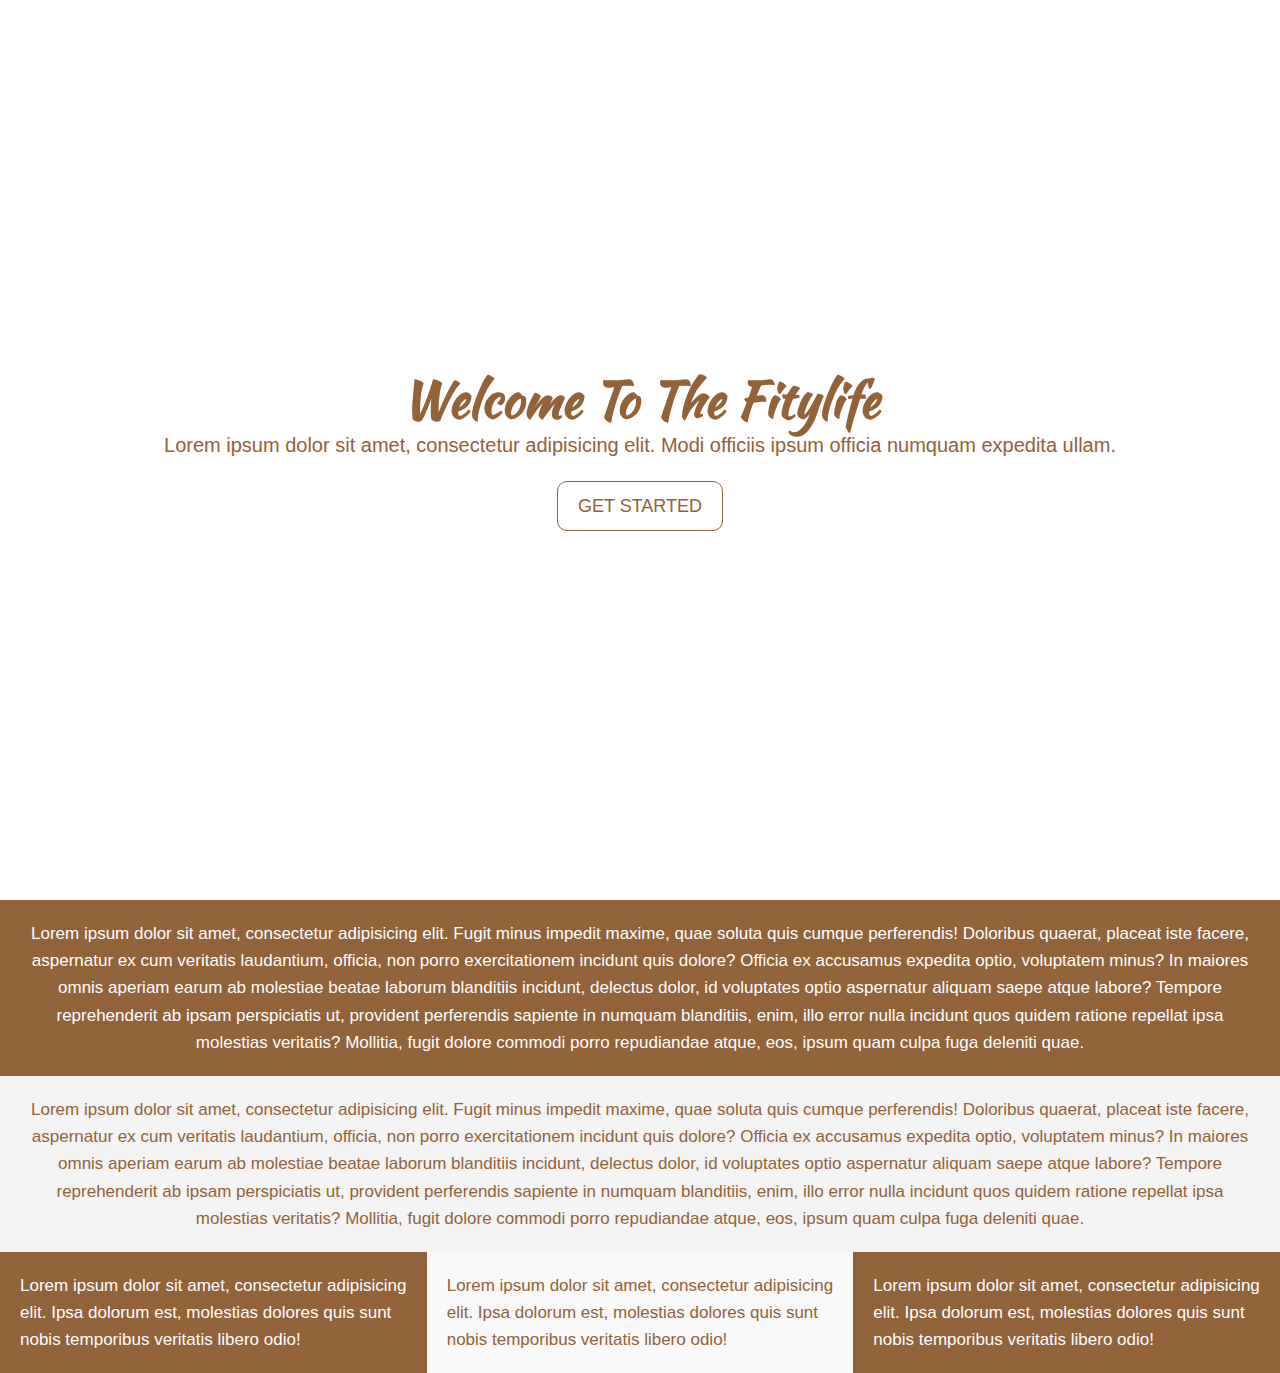
==== index.html @ 23720c60 "added  index file  to make our  landing page" ====
<!DOCTYPE html>
<html>
<head>
	<title>fitylife</title>
	<link href="https://fonts.googleapis.com/css?family=Kaushan+Script&display=swap" rel="stylesheet"> 
	<link rel="stylesheet" type="text/css" href="style.css">
</head>
<body>
	<header id="showcase">
	    <h1>Welcome To The Fitylife</h1>
	    <p>Lorem ipsum dolor sit amet, consectetur adipisicing elit. Modi officiis ipsum officia numquam expedita ullam.</p>
	    <a href="#" class="button">GET STARTED</a>
	  </header>
	  <section id="section-a">
	    <p>Lorem ipsum dolor sit amet, consectetur adipisicing elit. Fugit minus impedit maxime, quae soluta quis cumque perferendis! Doloribus quaerat, placeat iste facere, aspernatur ex cum veritatis laudantium, officia, non porro exercitationem incidunt quis dolore? Officia ex accusamus expedita optio, voluptatem minus? In maiores omnis aperiam earum ab molestiae beatae laborum blanditiis incidunt, delectus dolor, id voluptates optio aspernatur aliquam saepe atque labore? Tempore reprehenderit ab ipsam perspiciatis ut, provident perferendis sapiente in numquam blanditiis, enim, illo error nulla incidunt quos quidem ratione repellat ipsa molestias veritatis? Mollitia, fugit dolore commodi porro repudiandae atque, eos, ipsum quam culpa fuga deleniti quae.</p>
	  </section>
	  <section id="section-b">
	    <p>Lorem ipsum dolor sit amet, consectetur adipisicing elit. Fugit minus impedit maxime, quae soluta quis cumque perferendis! Doloribus quaerat, placeat iste facere, aspernatur ex cum veritatis laudantium, officia, non porro exercitationem incidunt quis dolore? Officia ex accusamus expedita optio, voluptatem minus? In maiores omnis aperiam earum ab molestiae beatae laborum blanditiis incidunt, delectus dolor, id voluptates optio aspernatur aliquam saepe atque labore? Tempore reprehenderit ab ipsam perspiciatis ut, provident perferendis sapiente in numquam blanditiis, enim, illo error nulla incidunt quos quidem ratione repellat ipsa molestias veritatis? Mollitia, fugit dolore commodi porro repudiandae atque, eos, ipsum quam culpa fuga deleniti quae.</p>
	  </section>
	  <section id="section-c">
	    <div class="box-1">
	      Lorem ipsum dolor sit amet, consectetur adipisicing elit. Ipsa dolorum est, molestias dolores quis sunt nobis temporibus veritatis libero odio!
	    </div>
	    <div class="box-2">
	      Lorem ipsum dolor sit amet, consectetur adipisicing elit. Ipsa dolorum est, molestias dolores quis sunt nobis temporibus veritatis libero odio!
	    </div>
	    <div class="box-3">
	      Lorem ipsum dolor sit amet, consectetur adipisicing elit. Ipsa dolorum est, molestias dolores quis sunt nobis temporibus veritatis libero odio!
	    </div>
	  </section>

</body>
</html>
---- style.css ----
*{
    margin:0;
    padding:0;
  }
  
  body{
    margin:0;
    font-family: Arial, "Helvetica Neue", Helvetica, sans-serif;
    font-size:17px;
    color:#926239;
    line-height:1.6;
  }
  
  #showcase{
    background-image:url('https://bit.ly/2uNaUTa');
    background-size:cover;
    background-position:center;
    height:100vh;
    display:flex;
    flex-direction:column;
    justify-content:center;
    align-items:center;
    text-align:center;
    padding:0 20px;
  }
  
  #showcase h1{
    font-family: 'Kaushan Script', cursive;
    font-size:50px;
    line-height:1.2;
  }
  
  #showcase p{
    font-size:20px;
  }
  
  #showcase .button{
    font-size:18px;
    text-decoration:none;
    color:#926239;
    border:#926239 1px solid;
    padding:10px 20px;
    border-radius:10px;
    margin-top:20px;
  }
  
  #showcase .button:hover{
    background:#926239;
    color:#fff;
  }
  
  #section-a{
    padding:20px;
    background:#926239;
    color:#fff;
    text-align:center;
  }
  
  #section-b{
    padding:20px;
    background:#f4f4f4;
    text-align:center;
  }
  
  #section-c{
    display:flex;
  }
  
  #section-c div{
    padding:20px;
  }
  
  #section-c .box-1, #section-c .box-3{
    background:#926239;
    color:#fff;
  }
  
  #section-c .box-2{
    background:#f9f9f9;
  }
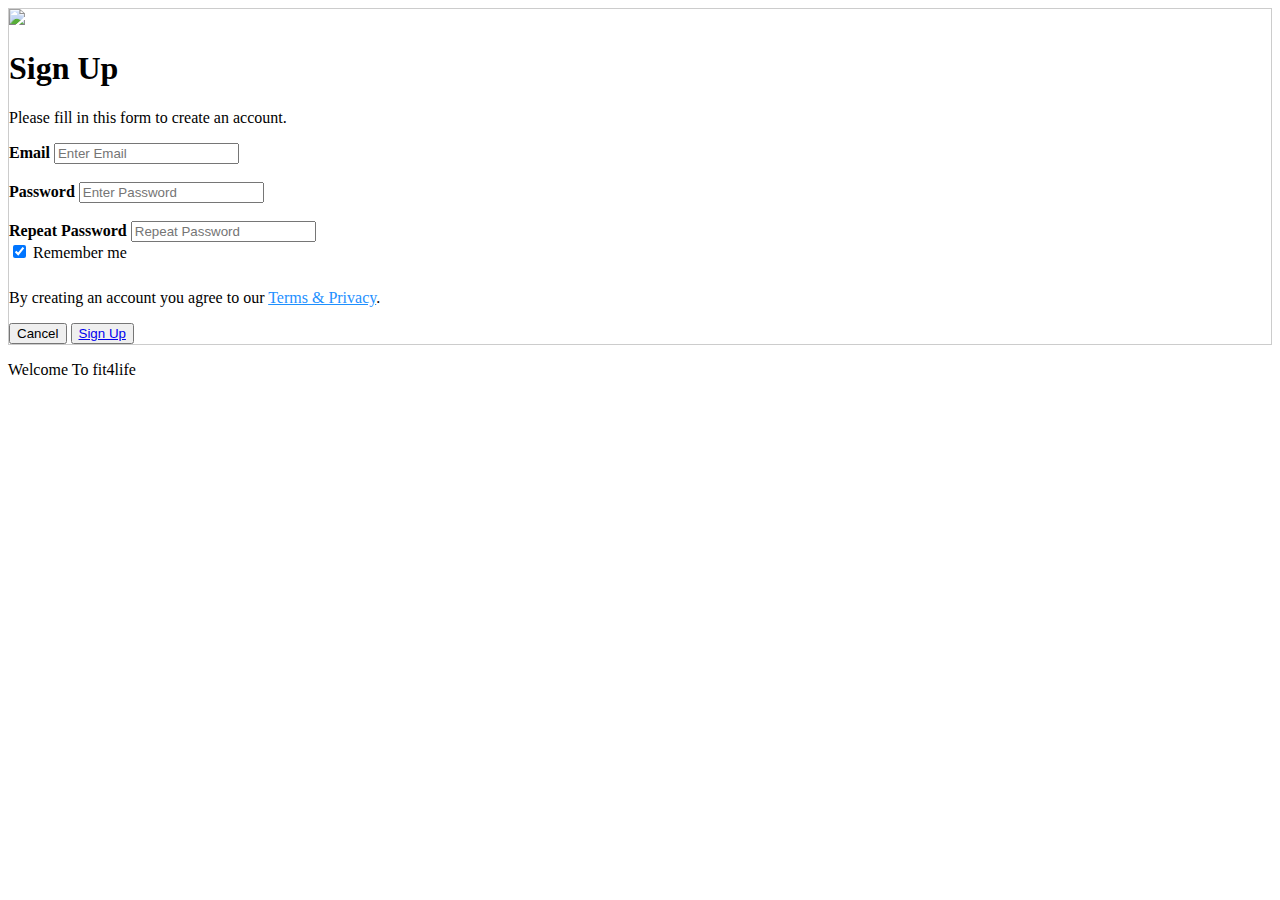
==== commit 3ae5e5ed: "The login and Signup forms are linked and working." ====
--- a/index.html
+++ b/index.html
@@ -1,33 +1,71 @@
 <!DOCTYPE html>
-<html>
+<html lang="en">
+
 <head>
-	<title>fitylife</title>
-	<link href="https://fonts.googleapis.com/css?family=Kaushan+Script&display=swap" rel="stylesheet"> 
-	<link rel="stylesheet" type="text/css" href="style.css">
+    <meta charset="UTF-8">
+    <meta name="viewport" content="width=device-width, initial-scale=1.0">
+    <meta http-equiv="X-UA-Compatible" content="ie=edge">
+    <link href="css/bootstrap.css" rel="text/css" type="stylesheet">
+    <link href="css/style.css" rel="text/css" type="stylesheet">
+    <script src="https://www.gstatic.com/firebasejs/ui/4.4.0/firebase-ui-auth.js"></script>
+    <link type="text/css" rel="stylesheet" href="https://www.gstatic.com/firebasejs/ui/4.4.0/firebase-ui-auth.css" />
+    <title>SignUp</title>
 </head>
+
 <body>
-	<header id="showcase">
-	    <h1>Welcome To The Fitylife</h1>
-	    <p>Lorem ipsum dolor sit amet, consectetur adipisicing elit. Modi officiis ipsum officia numquam expedita ullam.</p>
-	    <a href="#" class="button">GET STARTED</a>
-	  </header>
-	  <section id="section-a">
-	    <p>Lorem ipsum dolor sit amet, consectetur adipisicing elit. Fugit minus impedit maxime, quae soluta quis cumque perferendis! Doloribus quaerat, placeat iste facere, aspernatur ex cum veritatis laudantium, officia, non porro exercitationem incidunt quis dolore? Officia ex accusamus expedita optio, voluptatem minus? In maiores omnis aperiam earum ab molestiae beatae laborum blanditiis incidunt, delectus dolor, id voluptates optio aspernatur aliquam saepe atque labore? Tempore reprehenderit ab ipsam perspiciatis ut, provident perferendis sapiente in numquam blanditiis, enim, illo error nulla incidunt quos quidem ratione repellat ipsa molestias veritatis? Mollitia, fugit dolore commodi porro repudiandae atque, eos, ipsum quam culpa fuga deleniti quae.</p>
-	  </section>
-	  <section id="section-b">
-	    <p>Lorem ipsum dolor sit amet, consectetur adipisicing elit. Fugit minus impedit maxime, quae soluta quis cumque perferendis! Doloribus quaerat, placeat iste facere, aspernatur ex cum veritatis laudantium, officia, non porro exercitationem incidunt quis dolore? Officia ex accusamus expedita optio, voluptatem minus? In maiores omnis aperiam earum ab molestiae beatae laborum blanditiis incidunt, delectus dolor, id voluptates optio aspernatur aliquam saepe atque labore? Tempore reprehenderit ab ipsam perspiciatis ut, provident perferendis sapiente in numquam blanditiis, enim, illo error nulla incidunt quos quidem ratione repellat ipsa molestias veritatis? Mollitia, fugit dolore commodi porro repudiandae atque, eos, ipsum quam culpa fuga deleniti quae.</p>
-	  </section>
-	  <section id="section-c">
-	    <div class="box-1">
-	      Lorem ipsum dolor sit amet, consectetur adipisicing elit. Ipsa dolorum est, molestias dolores quis sunt nobis temporibus veritatis libero odio!
-	    </div>
-	    <div class="box-2">
-	      Lorem ipsum dolor sit amet, consectetur adipisicing elit. Ipsa dolorum est, molestias dolores quis sunt nobis temporibus veritatis libero odio!
-	    </div>
-	    <div class="box-3">
-	      Lorem ipsum dolor sit amet, consectetur adipisicing elit. Ipsa dolorum est, molestias dolores quis sunt nobis temporibus veritatis libero odio!
-	    </div>
-	  </section>
+    <div class="signup_div">
+        <form action="action_page.php" style="border:1px solid #ccc">
+            <div class="container">
+                <img src="img/fit.png" width="150px">
+                <h1>Sign Up</h1>
+                <p>Please fill in this form to create an account.</p>
+                <label for="email"><b>Email</b></label>
+                <input type="text" placeholder="Enter Email" name="email" id="email" required><br>
+                <br>
+                <label for="psw"><b>Password</b></label>
+                <input type="password" placeholder="Enter Password" name="psw" id="password" required><br>
+                <br>
+                <label for="psw-repeat"><b>Repeat Password</b></label>
+                <input type="password" placeholder="Repeat Password" name="psw-repeat" id="repeat_password" required><br>
+                <label>
+          <input type="checkbox" checked="checked" name="remember" style="margin-bottom:15px"> Remember me
+        </label>
+                <p>By creating an account you agree to our <a href="#" style="color:dodgerblue">Terms & Privacy</a>.</p>
+                <div class="clearfix">
+                    <button type="button" class="cancelbtn">Cancel</button>
+                    <button type="submit" class="signupbtn" onclick="signup()"><a href="login.html">Sign Up</a></button>
+                </div>
+            </div>
+        </form>
+    </div>
+    <div class="logout_div">
+        <p>Welcome To fit4life</p>
+        <p id="user_email"></p>
+    </div>
+    <!-- The core Firebase JS SDK is always required and must be listed first -->
+    <script src="https://www.gstatic.com/firebasejs/7.9.3/firebase-app.js"></script>
+    <!-- TODO: Add SDKs for Firebase products that you want to use
+          https://firebase.google.com/docs/web/setup#available-libraries -->
+    <script src="https://www.gstatic.com/firebasejs/7.9.3/firebase-analytics.js"></script>
+    <script src="https://www.gstatic.com/firebasejs/7.9.3/firebase-auth.js"></script>
+    <script>
+        // Your web app's Firebase configuration
+        var firebaseConfig = {
+            apiKey: "AIzaSyCkvd5AAuboz6-fiDRvd1AyGdpdtMK_dT4",
+            authDomain: "fit4life-27ac1.firebaseapp.com",
+            databaseURL: "https://fit4life-27ac1.firebaseio.com",
+            projectId: "fit4life-27ac1",
+            storageBucket: "fit4life-27ac1.appspot.com",
+            messagingSenderId: "115909281774",
+            appId: "1:115909281774:web:96b282d60a86438a5830ff",
+            measurementId: "G-YXLYKZ072B"
+        };
+        // Initialize Firebase
+        firebase.initializeApp(firebaseConfig);
+        dd
+        firebase.analytics();
+    </script>
+    <script src="./js/scripts.js"></script>
+</body>
 
-</body>
 </html>--- a/css/style.css
+++ b/css/style.css
@@ -0,0 +1,79 @@
+body {
+    font-family: Arial, Helvetica, sans-serif;
+    background-image: url(../img/fit.jpg);
+    text-align: center;
+}
+
+form {
+    border: 3px solid #F1F1F1;
+}
+
+input[type=text],
+input[type=password] {
+    width: 100%;
+    padding: 12px 20px;
+    margin: 8px 0;
+    display: inline-block;
+    border: 1px solid #ccc;
+    box-sizing: border-box;
+}
+
+button {
+    background-color: #4CAF50;
+    color: white;
+    padding: 14px 20px;
+    margin: 8px 0;
+    border: none;
+    cursor: pointer;
+    width: 100%;
+}
+
+button:hover {
+    opacity: 0.8;
+}
+
+.cancelbtn {
+    width: auto;
+    padding: 10px 18px;
+    background-color: #F44336;
+}
+
+.imgcontainer {
+    text-align: center;
+    margin: 24px 0 12px 0;
+}
+
+img.avatar {
+    width: 40%;
+    border-radius: 50%;
+}
+
+.container {
+    padding: 16px;
+}
+
+span.psw {
+    float: right;
+    padding-top: 16px;
+}
+
+
+/* Change styles for span and cancel button on extra small screens */
+
+@media screen and (max-width: 300px) {
+    span.psw {
+        display: block;
+        float: none;
+    }
+    .cancelbtn {
+        width: 100%;
+    }
+}
+
+.bd {
+    background-image: url(../img/fit.jpg);
+}
+
+.signup_div {
+    text-align: center;
+}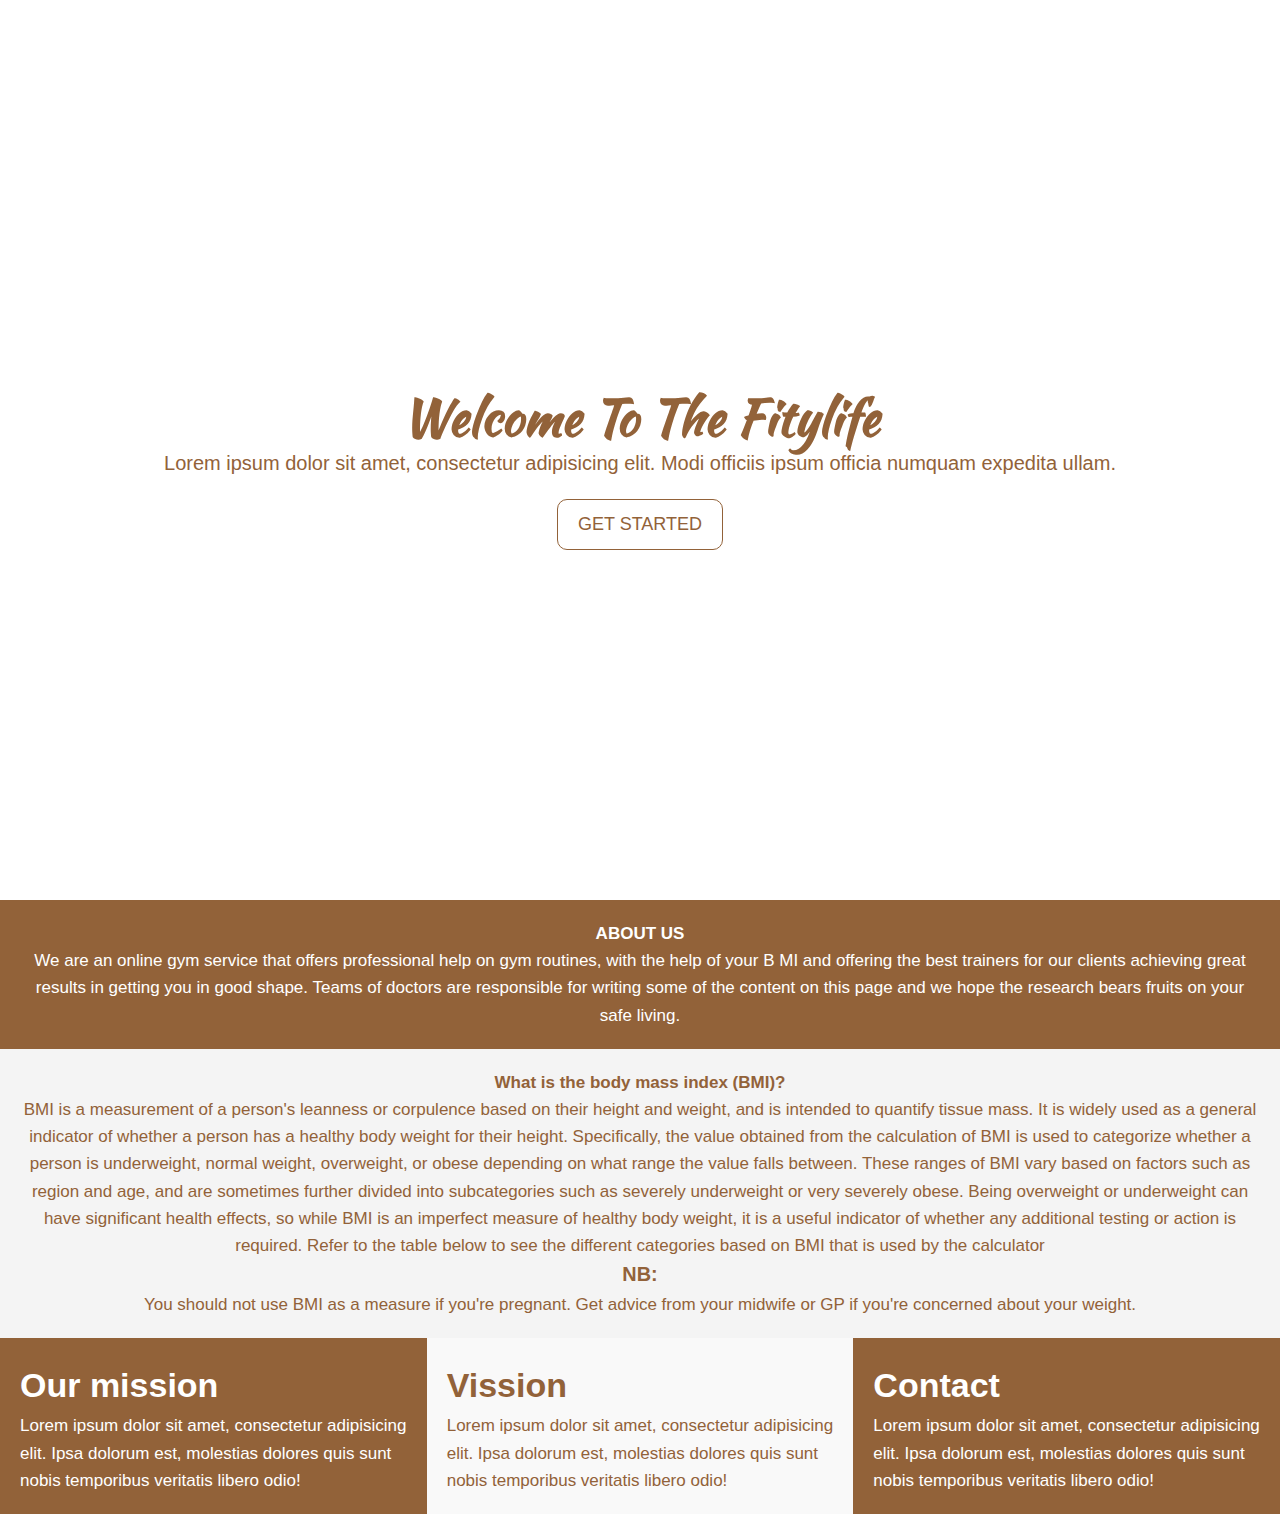
==== commit 55a88c0f: "added content on index file" ====
--- a/index.html
+++ b/index.html
@@ -1,71 +1,55 @@
 <!DOCTYPE html>
-<html lang="en">
+<html>
+<head>
+	<title>fitylife</title>
+	<link href="https://fonts.googleapis.com/css?family=Kaushan+Script&display=swap" rel="stylesheet"> 
+	<link rel="stylesheet" type="text/css" href="style.css">
+</head>
+<body>
+	<header id="showcase">
+		<br><br><br><br>	<br><br><br><br>
+	    <h1>Welcome To The Fitylife</h1>
+	    <p>Lorem ipsum dolor sit amet, consectetur adipisicing elit. Modi officiis ipsum officia numquam expedita ullam.</p>
+		<a href="home.html" class="button">GET STARTED</a>
+		<br><br><br><br><br>	
+		<div class="mouse-click">
+		<a href="#section-c"><img src="mouse_click.png" alt=" mouse_click" id="mouse-click"></a> 
+	  </div>
+	  </header>
+	  <section id="section-a">
+		<h4>ABOUT US</h4>
+		  <p>We are an online gym service that offers professional help on gym routines, with the help of your B MI and offering the best trainers for our clients achieving great results in getting you in good shape. Teams of doctors are responsible for writing some of the content on this page and we hope the research bears fruits on your safe living.
+		</p>
+		
+	  </section>
+	  <section id="section-b">
+		<h4>What is the body mass index (BMI)?</h4>
+        <p>BMI is a measurement of a person's leanness or corpulence based on their height and weight, and is intended to quantify tissue mass. 
+            It is widely used as a general indicator of whether a person has a healthy body weight for their height. 
+            Specifically, the value obtained from the calculation of BMI is used to categorize whether a person is underweight, normal weight,
+             overweight, or obese depending on what range the value falls between. These ranges of BMI vary based on factors such as region and age, 
+             and are sometimes further divided into subcategories such as severely underweight or very severely obese. 
+             Being overweight or underweight can have significant health effects, so while BMI is an imperfect measure of healthy body weight,
+             it is a useful indicator of whether any additional testing or action is required. Refer to the table below
+              to see the different categories based on BMI that is used by the calculator</p>
+        <h3>NB:</h3> <p>You should not use BMI as a measure if you're pregnant. Get advice from your midwife or GP if you're concerned about your weight.</p>
+	   
+	  </section>
+	  <section id="section-c">
+	    <div class="box-1">
+	      <h1>Our mission</h1>
+	         Lorem ipsum dolor sit amet, consectetur adipisicing elit. Ipsa dolorum est, molestias dolores quis sunt nobis temporibus veritatis libero odio!
+	    </div>
+	    <div class="box-2">
+	    	  <h1>Vission</h1>
+	      Lorem ipsum dolor sit amet, consectetur adipisicing elit. Ipsa dolorum est, molestias dolores quis sunt nobis temporibus veritatis libero odio!
+	    </div>
+	    <div class="box-3">
+	    	  <h1>Contact</h1>
+	      Lorem ipsum dolor sit amet, consectetur adipisicing elit. Ipsa dolorum est, molestias dolores quis sunt nobis temporibus veritatis libero odio!
+	    </div>
+	  </section>
+	
 
-<head>
-    <meta charset="UTF-8">
-    <meta name="viewport" content="width=device-width, initial-scale=1.0">
-    <meta http-equiv="X-UA-Compatible" content="ie=edge">
-    <link href="css/bootstrap.css" rel="text/css" type="stylesheet">
-    <link href="css/style.css" rel="text/css" type="stylesheet">
-    <script src="https://www.gstatic.com/firebasejs/ui/4.4.0/firebase-ui-auth.js"></script>
-    <link type="text/css" rel="stylesheet" href="https://www.gstatic.com/firebasejs/ui/4.4.0/firebase-ui-auth.css" />
-    <title>SignUp</title>
-</head>
-
-<body>
-    <div class="signup_div">
-        <form action="action_page.php" style="border:1px solid #ccc">
-            <div class="container">
-                <img src="img/fit.png" width="150px">
-                <h1>Sign Up</h1>
-                <p>Please fill in this form to create an account.</p>
-                <label for="email"><b>Email</b></label>
-                <input type="text" placeholder="Enter Email" name="email" id="email" required><br>
-                <br>
-                <label for="psw"><b>Password</b></label>
-                <input type="password" placeholder="Enter Password" name="psw" id="password" required><br>
-                <br>
-                <label for="psw-repeat"><b>Repeat Password</b></label>
-                <input type="password" placeholder="Repeat Password" name="psw-repeat" id="repeat_password" required><br>
-                <label>
-          <input type="checkbox" checked="checked" name="remember" style="margin-bottom:15px"> Remember me
-        </label>
-                <p>By creating an account you agree to our <a href="#" style="color:dodgerblue">Terms & Privacy</a>.</p>
-                <div class="clearfix">
-                    <button type="button" class="cancelbtn">Cancel</button>
-                    <button type="submit" class="signupbtn" onclick="signup()"><a href="login.html">Sign Up</a></button>
-                </div>
-            </div>
-        </form>
-    </div>
-    <div class="logout_div">
-        <p>Welcome To fit4life</p>
-        <p id="user_email"></p>
-    </div>
-    <!-- The core Firebase JS SDK is always required and must be listed first -->
-    <script src="https://www.gstatic.com/firebasejs/7.9.3/firebase-app.js"></script>
-    <!-- TODO: Add SDKs for Firebase products that you want to use
-          https://firebase.google.com/docs/web/setup#available-libraries -->
-    <script src="https://www.gstatic.com/firebasejs/7.9.3/firebase-analytics.js"></script>
-    <script src="https://www.gstatic.com/firebasejs/7.9.3/firebase-auth.js"></script>
-    <script>
-        // Your web app's Firebase configuration
-        var firebaseConfig = {
-            apiKey: "AIzaSyCkvd5AAuboz6-fiDRvd1AyGdpdtMK_dT4",
-            authDomain: "fit4life-27ac1.firebaseapp.com",
-            databaseURL: "https://fit4life-27ac1.firebaseio.com",
-            projectId: "fit4life-27ac1",
-            storageBucket: "fit4life-27ac1.appspot.com",
-            messagingSenderId: "115909281774",
-            appId: "1:115909281774:web:96b282d60a86438a5830ff",
-            measurementId: "G-YXLYKZ072B"
-        };
-        // Initialize Firebase
-        firebase.initializeApp(firebaseConfig);
-        dd
-        firebase.analytics();
-    </script>
-    <script src="./js/scripts.js"></script>
 </body>
-
 </html>--- a/style.css
+++ b/style.css
@@ -0,0 +1,81 @@
+*{
+    margin:0;
+    padding:0;
+  }
+  
+  body{
+    margin:0;
+    font-family: Arial, "Helvetica Neue", Helvetica, sans-serif;
+    font-size:17px;
+    color:#926239;
+    line-height:1.6;
+  }
+  
+  #showcase{
+    background-image:url('https://bit.ly/2uNaUTa');
+    background-size:cover;
+    background-position:center;
+    height:100vh;
+    display:flex;
+    flex-direction:column;
+    justify-content:center;
+    align-items:center;
+    text-align:center;
+    padding:0 20px;
+  }
+  
+  #showcase h1{
+    font-family: 'Kaushan Script', cursive;
+    font-size:50px;
+    line-height:1.2;
+  }
+  
+  #showcase p{
+    font-size:20px;
+  }
+  
+  #showcase .button{
+    font-size:18px;
+    text-decoration:none;
+    color:#926239;
+    border:#926239 1px solid;
+    padding:10px 20px;
+    border-radius:10px;
+    margin-top:20px;
+  }
+  
+  #showcase .button:hover{
+    background:#926239;
+    color:#fff;
+  }
+  
+  #section-a{
+    padding:20px;
+    background:#926239;
+    color:#fff;
+    text-align:center;
+  }
+  
+  #section-b{
+    padding:20px;
+    background:#f4f4f4;
+    text-align:center;
+  }
+  
+  #section-c{
+    display:flex;
+  }
+  
+  #section-c div{
+    padding:20px;
+  }
+  
+  #section-c .box-1, #section-c .box-3{
+    background:#926239;
+    color:#fff;
+  }
+  
+  #section-c .box-2{
+    background:#f9f9f9;
+  }
+  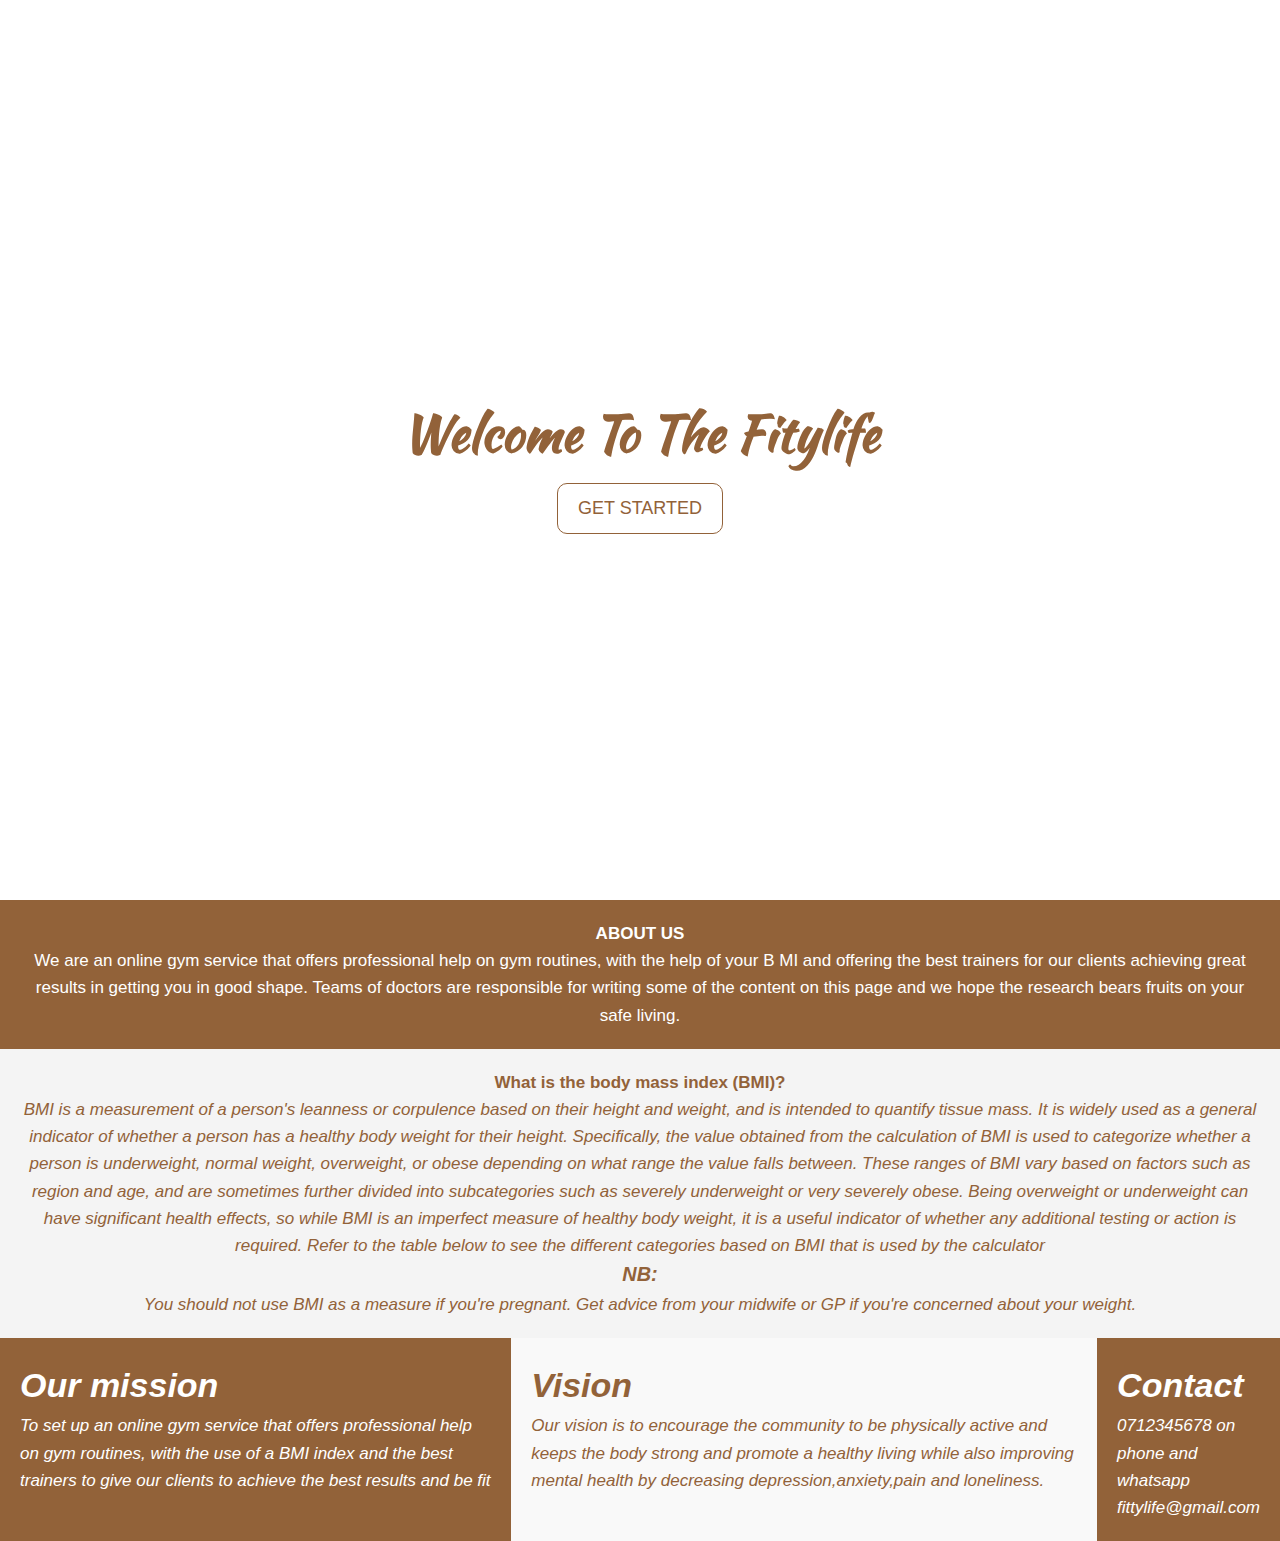
==== commit 83adb253: "Update index.html" ====
--- a/index.html
+++ b/index.html
@@ -1,55 +1,56 @@
 <!DOCTYPE html>
 <html>
+
 <head>
-	<title>fitylife</title>
-	<link href="https://fonts.googleapis.com/css?family=Kaushan+Script&display=swap" rel="stylesheet"> 
-	<link rel="stylesheet" type="text/css" href="style.css">
+    <title>Welcome to fitylife</title>
+    <link href="https://fonts.googleapis.com/css?family=Kaushan+Script&display=swap" rel="stylesheet">
+    <link rel="stylesheet" type="text/css" href="style.css">
 </head>
+
 <body>
-	<header id="showcase">
-		<br><br><br><br>	<br><br><br><br>
-	    <h1>Welcome To The Fitylife</h1>
-	    <p>Lorem ipsum dolor sit amet, consectetur adipisicing elit. Modi officiis ipsum officia numquam expedita ullam.</p>
-		<a href="home.html" class="button">GET STARTED</a>
-		<br><br><br><br><br>	
-		<div class="mouse-click">
-		<a href="#section-c"><img src="mouse_click.png" alt=" mouse_click" id="mouse-click"></a> 
-	  </div>
-	  </header>
-	  <section id="section-a">
-		<h4>ABOUT US</h4>
-		  <p>We are an online gym service that offers professional help on gym routines, with the help of your B MI and offering the best trainers for our clients achieving great results in getting you in good shape. Teams of doctors are responsible for writing some of the content on this page and we hope the research bears fruits on your safe living.
-		</p>
-		
-	  </section>
-	  <section id="section-b">
-		<h4>What is the body mass index (BMI)?</h4>
-        <p>BMI is a measurement of a person's leanness or corpulence based on their height and weight, and is intended to quantify tissue mass. 
-            It is widely used as a general indicator of whether a person has a healthy body weight for their height. 
-            Specifically, the value obtained from the calculation of BMI is used to categorize whether a person is underweight, normal weight,
-             overweight, or obese depending on what range the value falls between. These ranges of BMI vary based on factors such as region and age, 
-             and are sometimes further divided into subcategories such as severely underweight or very severely obese. 
-             Being overweight or underweight can have significant health effects, so while BMI is an imperfect measure of healthy body weight,
-             it is a useful indicator of whether any additional testing or action is required. Refer to the table below
-              to see the different categories based on BMI that is used by the calculator</p>
-        <h3>NB:</h3> <p>You should not use BMI as a measure if you're pregnant. Get advice from your midwife or GP if you're concerned about your weight.</p>
-	   
-	  </section>
-	  <section id="section-c">
-	    <div class="box-1">
-	      <h1>Our mission</h1>
-	         Lorem ipsum dolor sit amet, consectetur adipisicing elit. Ipsa dolorum est, molestias dolores quis sunt nobis temporibus veritatis libero odio!
-	    </div>
-	    <div class="box-2">
-	    	  <h1>Vission</h1>
-	      Lorem ipsum dolor sit amet, consectetur adipisicing elit. Ipsa dolorum est, molestias dolores quis sunt nobis temporibus veritatis libero odio!
-	    </div>
-	    <div class="box-3">
-	    	  <h1>Contact</h1>
-	      Lorem ipsum dolor sit amet, consectetur adipisicing elit. Ipsa dolorum est, molestias dolores quis sunt nobis temporibus veritatis libero odio!
-	    </div>
-	  </section>
-	
+    <header id="showcase">
+        <br><br><br><br> <br><br><br><br>
+        <h1>Welcome To The Fitylife</h1>
+        <a href="login.html" class="button">GET STARTED</a>
+        <br><br><br><br><br>
+        <div class="mouse-click">
+            <a href="#section-c"><img src="mouse_click.png" alt=" mouse_click" id="mouse-click"></a>
+        </div>
+    </header>
+    <section id="section-a">
+        <h4>ABOUT US</h4>
+        <p>We are an online gym service that offers professional help on gym routines, with the help of your B MI and offering the best trainers for our clients achieving great results in getting you in good shape. Teams of doctors are responsible for writing
+            some of the content on this page and we hope the research bears fruits on your safe living.
+        </p>
+
+    </section>
+    <section id="section-b">
+        <h4>What is the body mass index (BMI)?</h4>
+        <p><em>BMI<em> is a measurement of a person's leanness or corpulence based on their height and weight, and is intended to quantify tissue mass. It is widely used as a general indicator of whether a person has a healthy body weight for their height. Specifically,
+            the value obtained from the calculation of BMI is used to categorize whether a person is underweight, normal weight, overweight, or obese depending on what range the value falls between. These ranges of BMI vary based on factors such as region
+            and age, and are sometimes further divided into subcategories such as severely underweight or very severely obese. Being overweight or underweight can have significant health effects, so while BMI is an imperfect measure of healthy body weight,
+            it is a useful indicator of whether any additional testing or action is required. Refer to the table below to see the different categories based on BMI that is used by the calculator</p>
+        <h3>NB:</h3>
+        <p>You should not use BMI as a measure if you're pregnant. Get advice from your midwife or GP if you're concerned about your weight.</p>
+
+    </section>
+    <section id="section-c">
+        <div class="box-1">
+            <h1>Our mission</h1>
+            To set up an online gym service that offers professional help on gym routines, with the use of a BMI index and the best trainers to give our clients to achieve the best results and be fit
+        </div>
+        <div class="box-2">
+            <h1>Vision</h1>
+            Our <em>vision<em> is to encourage the community to be physically active and keeps the body strong and promote a healthy living while also improving mental health by decreasing depression,anxiety,pain and loneliness.
+        </div>
+        <div class="box-3">
+            <h1>Contact</h1>
+            <p> 0712345678 on phone and whatsapp <br> fittylife@gmail.com
+            </p>
+        </div>
+    </section>
+
 
 </body>
-</html>+
+</html>
